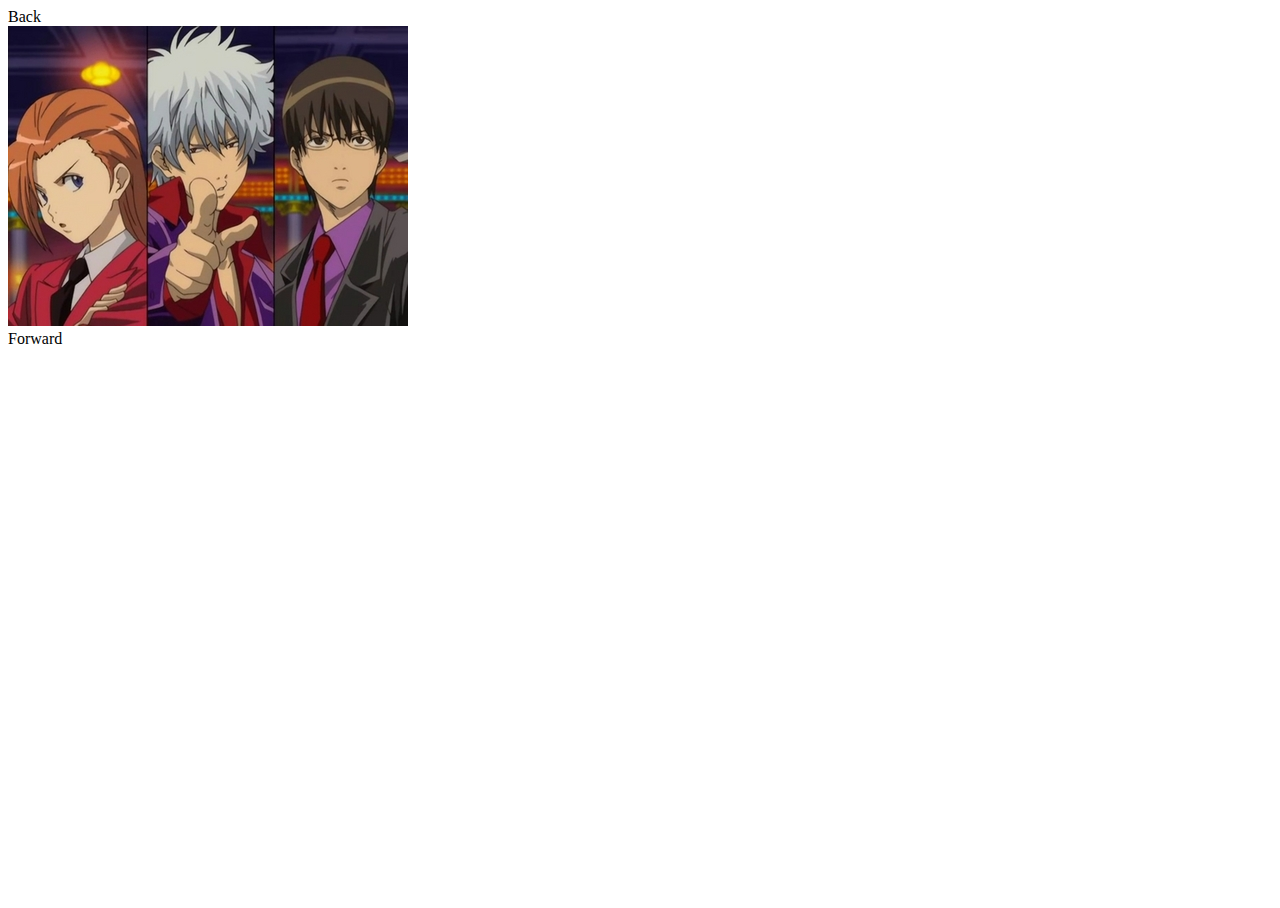
==== Slideshow(My implementation)/index.html @ 8e129ca3 "fixed earththoughts hw" ====
<!DOCTYPE html>
<html>

<head>
    <script src="scripts/slideshow.js"></script>
    <link rel="stylesheet" type="text/css" href="style.css">
</head>
<body>
    <div class="slide_containner">
        <div class="slide">
            <div class="back">Back</div>
            <img src="images/img (1).jpg" alt="Slide Image">
            <div class="forward"> Forward </div>
        </div>
    </div>
    <br>

    <div class="dots">
        
    </div>
   
</body>

</html>
---- Slideshow(My implementation)/style.css ----
* {box-sizing:border-box}

html, body{
    width: 100%;
    height: 100%;
}
/* Slideshow container */
.slideshow-container {
  max-width:800px;
  max-height: 400px;
  position: relative;
  margin: auto;
}

.mySlides {
    display: none;
    max-height: inherit;
    max-width: inherit;
    
}

/* Next & previous buttons */
.prev, .next {
  cursor: pointer;
  position: absolute;
  top: 50%;
  width: auto;
  margin-top: -22px;
  padding: 16px;
  color: white;
  font-weight: bold;
  font-size: 18px;
  transition: 0.6s ease;
  border-radius: 0 3px 3px 0;
}

/* Position the "next button" to the right */
.next {
  right: 0;
  border-radius: 3px 0 0 3px;
}

/* On hover, add a black background color with a little bit see-through */
.prev:hover, .next:hover {
  background-color: rgba(0,0,0,0.8);
}

/* Caption text */
.text {
  color: #f2f2f2;
  font-size: 15px;
  padding: 8px 12px;
  position: absolute;
  bottom: 8px;
  width: 100%;
  text-align: center;
}

/* Number text (1/3 etc) */
.numbertext {
  color: #f2f2f2;
  font-size: 12px;
  padding: 8px 12px;
  position: absolute;
  top: 0;
}

/* The dots/bullets/indicators */
.dot {
  cursor:pointer;
  height: 13px;
  width: 13px;
  margin: 0 2px;
  background-color: #bbb;
  border-radius: 50%;
  display: inline-block;
  transition: background-color 0.6s ease;
}

.active, .dot:hover {
  background-color: #717171;
}

/* Fading animation */
.fade {
  -webkit-animation-name: fade;
  -webkit-animation-duration: 1.5s;
  animation-name: fade;
  animation-duration: 1.5s;
}

@-webkit-keyframes fade {
  from {opacity: .4} 
  to {opacity: 1}
}

@keyframes fade {
  from {opacity: .4} 
  to {opacity: 1}
}
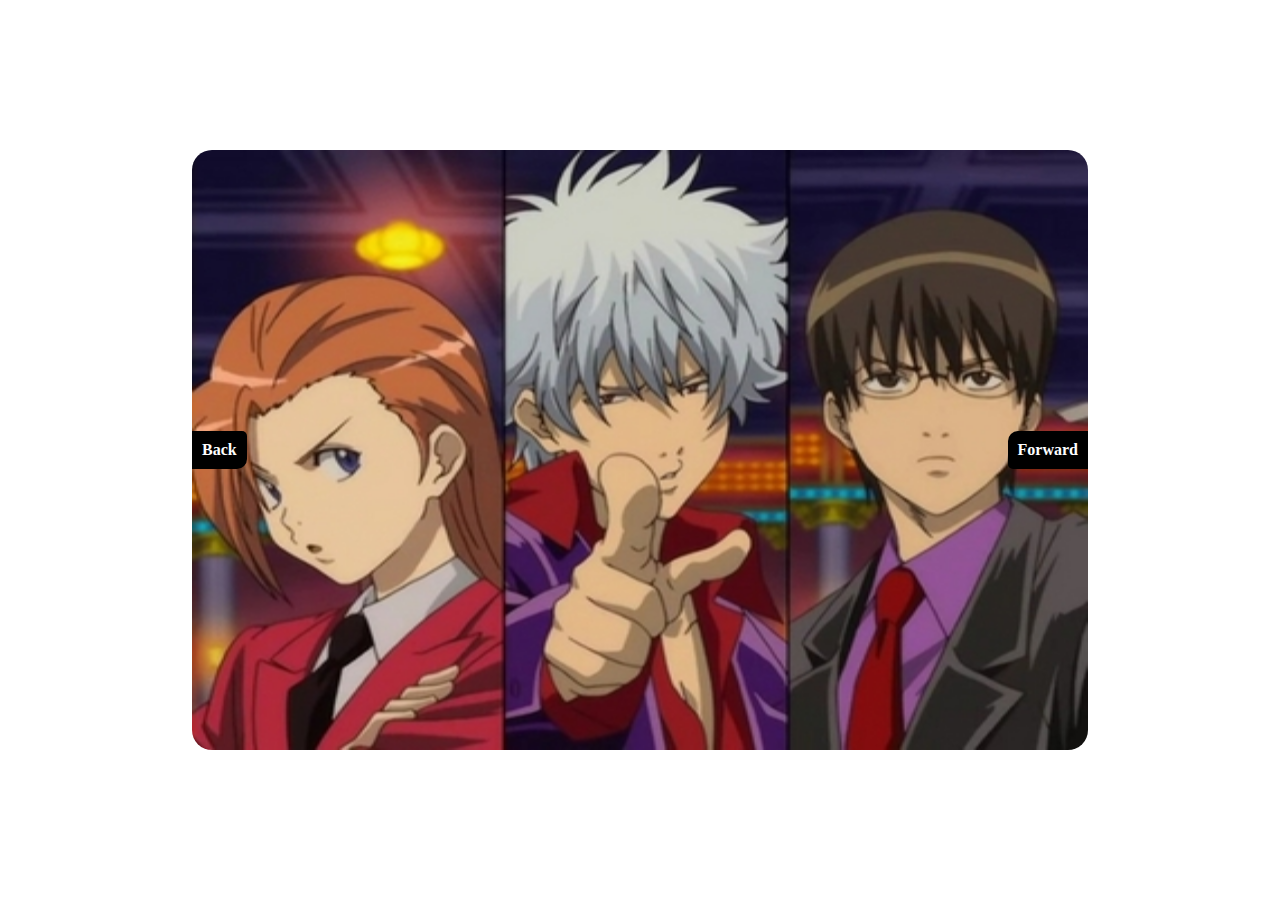
==== commit f32a0d3d: "Slideshow practice success" ====
--- a/Slideshow(My implementation)/index.html
+++ b/Slideshow(My implementation)/index.html
@@ -2,23 +2,26 @@
 <html>
 
 <head>
-    <script src="scripts/slideshow.js"></script>
     <link rel="stylesheet" type="text/css" href="style.css">
 </head>
 <body>
-    <div class="slide_containner">
+    <div class="slide_container">
         <div class="slide">
-            <div class="back">Back</div>
-            <img src="images/img (1).jpg" alt="Slide Image">
-            <div class="forward"> Forward </div>
+            <div class="back" onclick="prev_slide()">Back</div>
+            <img class="slide_img" id="img" src="images/img (1).jpg" alt="Slide Image">
+            <div class="forward" onclick="next_slide()"> Forward </div>
         </div>
     </div>
     <br>
 
     <div class="dots">
-        
+        <div class="dot"></div>
+        <div class="dot"></div>
+        <div class="dot"></div>
     </div>
    
+    <script src="scripts/slideshow.js"></script>
+    
 </body>
 
 </html>--- a/Slideshow(My implementation)/style.css
+++ b/Slideshow(My implementation)/style.css
@@ -1,100 +1,74 @@
-* {box-sizing:border-box}
+*{
+  box-sizing: border-box;
+}
 
-html, body{
-    width: 100%;
-    height: 100%;
+.body
+{
+    position: relative;
 }
-/* Slideshow container */
-.slideshow-container {
-  max-width:800px;
-  max-height: 400px;
-  position: relative;
+
+.slide_container
+{
+  width: 70%;
+  height: 70%;
+  max-height: 600px;
+  position: absolute;
+  top: 50%;
+  transform: translateY(-50%);
+  left: 0;
+  right: 0;
   margin: auto;
 }
 
-.mySlides {
-    display: none;
-    max-height: inherit;
-    max-width: inherit;
-    
+.slide
+{
+  width: 100%;
+  height: 100%;
+  max-height: 600px;
+  position: relative;
 }
 
-/* Next & previous buttons */
-.prev, .next {
-  cursor: pointer;
+.slide_img
+{
+  width: 100%;
+  height: 100%;
+  border-radius: 20px;  
+}
+
+.back, .forward
+{
   position: absolute;
   top: 50%;
-  width: auto;
-  margin-top: -22px;
-  padding: 16px;
+  transform: translateY(-50%);
   color: white;
+  background: black;
+  padding: 10px;
   font-weight: bold;
-  font-size: 18px;
-  transition: 0.6s ease;
-  border-radius: 0 3px 3px 0;
 }
 
-/* Position the "next button" to the right */
-.next {
+.back
+{
+  left: 0;
+  border-radius: 0px 5px 10px 0px;
+}
+.forward
+{
   right: 0;
-  border-radius: 3px 0 0 3px;
+  border-radius: 10px 0px 0px 5px;
 }
 
-/* On hover, add a black background color with a little bit see-through */
-.prev:hover, .next:hover {
-  background-color: rgba(0,0,0,0.8);
+.back:hover, .forward:hover
+{
+  background: white;
+  color: black;
 }
 
-/* Caption text */
-.text {
-  color: #f2f2f2;
-  font-size: 15px;
-  padding: 8px 12px;
-  position: absolute;
-  bottom: 8px;
-  width: 100%;
-  text-align: center;
+.dots
+{
+
 }
 
-/* Number text (1/3 etc) */
-.numbertext {
-  color: #f2f2f2;
-  font-size: 12px;
-  padding: 8px 12px;
-  position: absolute;
-  top: 0;
-}
+.dot
+{
 
-/* The dots/bullets/indicators */
-.dot {
-  cursor:pointer;
-  height: 13px;
-  width: 13px;
-  margin: 0 2px;
-  background-color: #bbb;
-  border-radius: 50%;
-  display: inline-block;
-  transition: background-color 0.6s ease;
-}
-
-.active, .dot:hover {
-  background-color: #717171;
-}
-
-/* Fading animation */
-.fade {
-  -webkit-animation-name: fade;
-  -webkit-animation-duration: 1.5s;
-  animation-name: fade;
-  animation-duration: 1.5s;
-}
-
-@-webkit-keyframes fade {
-  from {opacity: .4} 
-  to {opacity: 1}
-}
-
-@keyframes fade {
-  from {opacity: .4} 
-  to {opacity: 1}
-}
+}